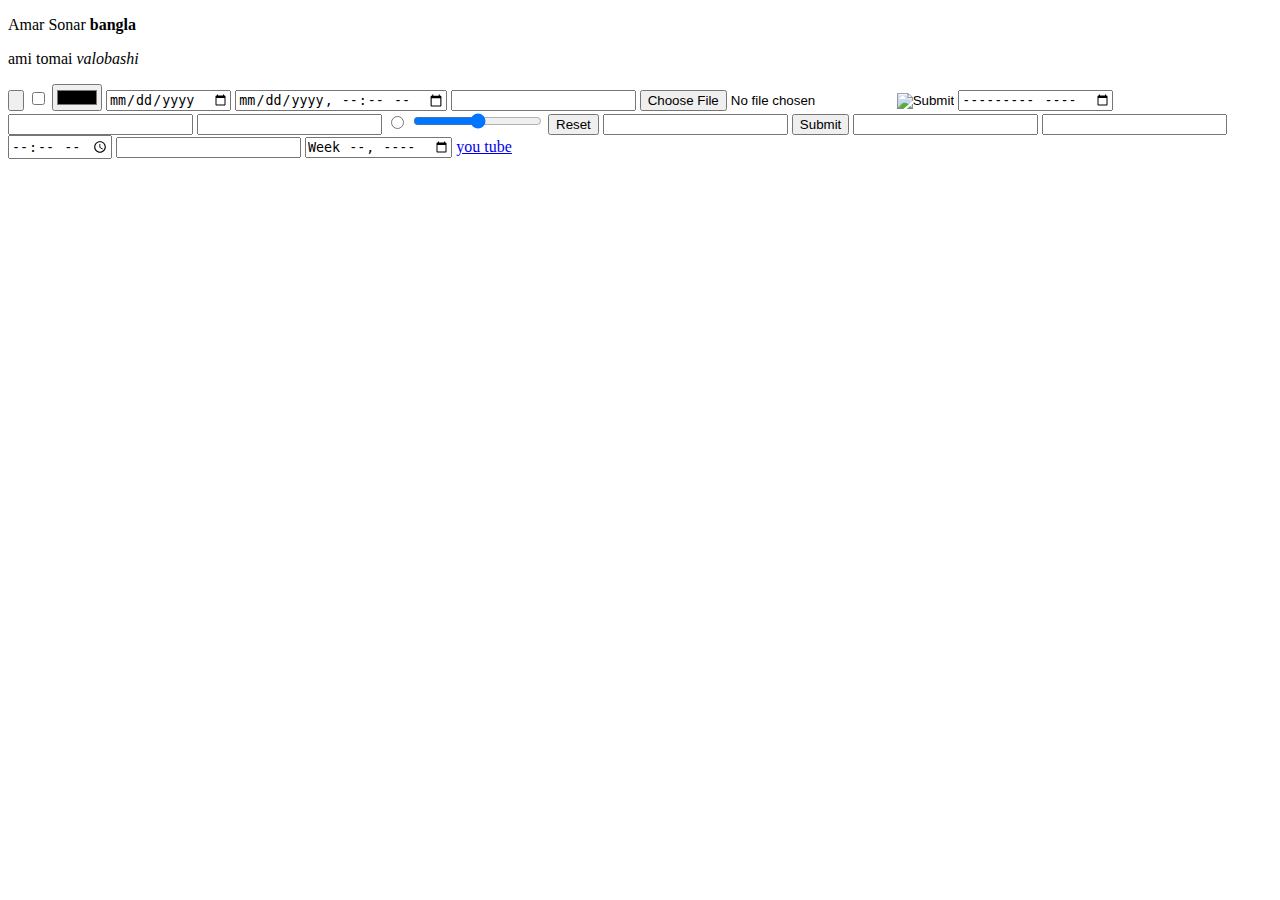
==== index.html @ 61a75ef0 "this is first commit" ====
<!DOCTYPE html>
<html lang="en">
<head>
    <meta charset="UTF-8">
    <meta http-equiv="X-UA-Compatible" content="IE=edge">
    <meta name="viewport" content="width=device-width, initial-scale=1.0">
    <title>Document</title>
    <link rel="shortcut icon" href="favicon.ico" type="image/x-icon">
</head>
<body>
    <p>Amar Sonar <b>bangla</b></p> <p>ami tomai <i>valobashi</i></p>

    <input type="button">
    <input type="checkbox">
    <input type="color">
    <input type="date">
    <input type="datetime-local">
    <input type="email">
    <input type="file">
    <input type="hidden">
    <input type="image">
    <input type="month">
    <input type="number">
    <input type="password">
    <input type="radio">
    <input type="range">
    <input type="reset">
    <input type="search">
    <input type="submit">
    <input type="tel">
    <input type="text">
    <input type="time">
    <input type="url">
    <input type="week"> 
    <a href="https://www.youtube.com/">you tube</a>
</body>
</html>
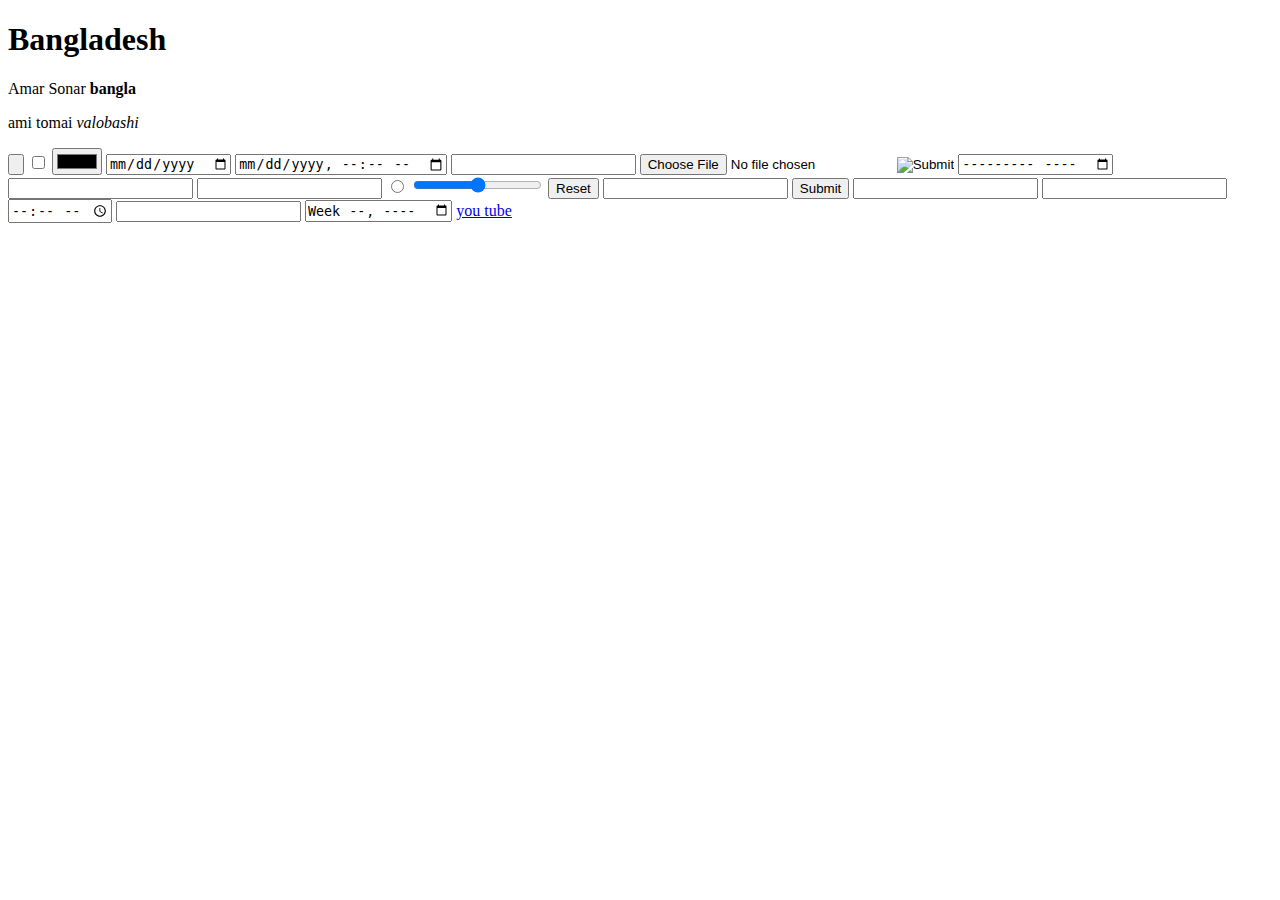
==== commit 25d6cc1a: "2nd changes" ====
--- a/index.html
+++ b/index.html
@@ -8,6 +8,8 @@
     <link rel="shortcut icon" href="favicon.ico" type="image/x-icon">
 </head>
 <body>
+    <h1>Bangladesh</h1>
+
     <p>Amar Sonar <b>bangla</b></p> <p>ami tomai <i>valobashi</i></p>
 
     <input type="button">
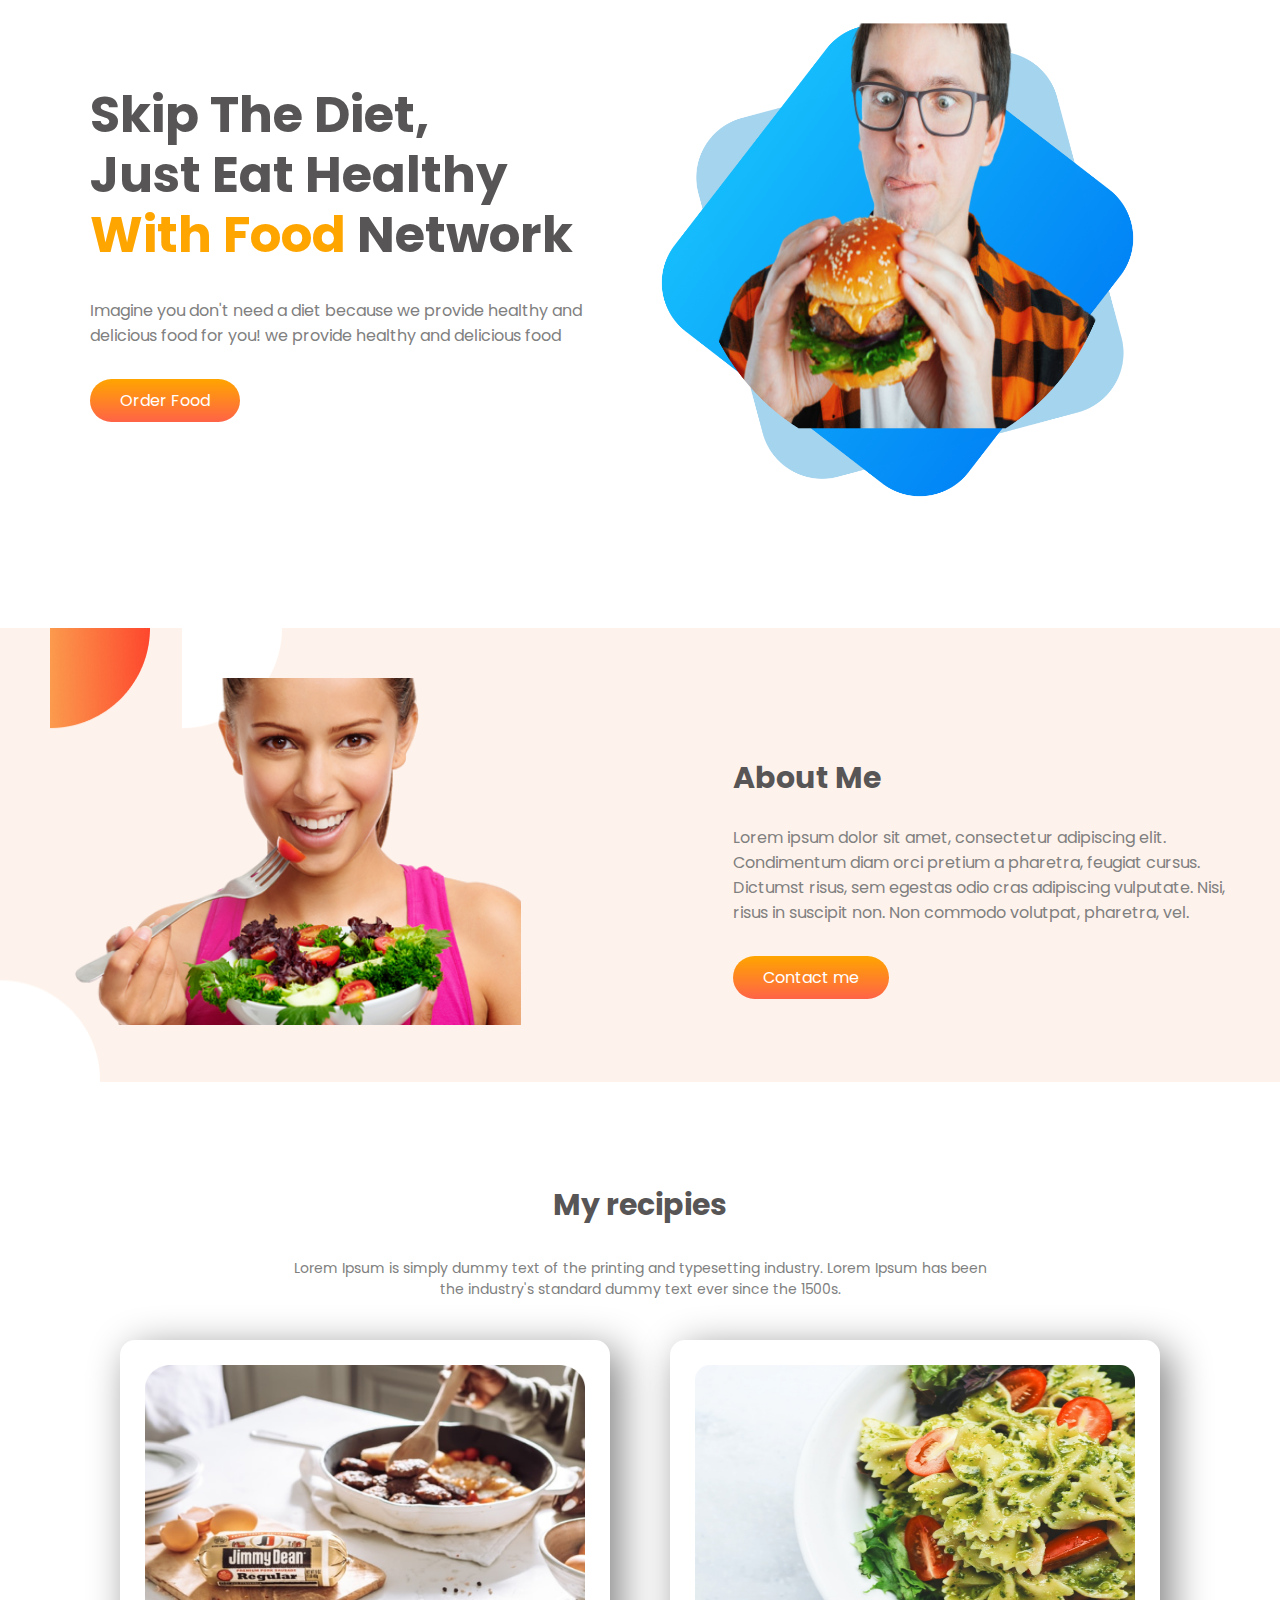
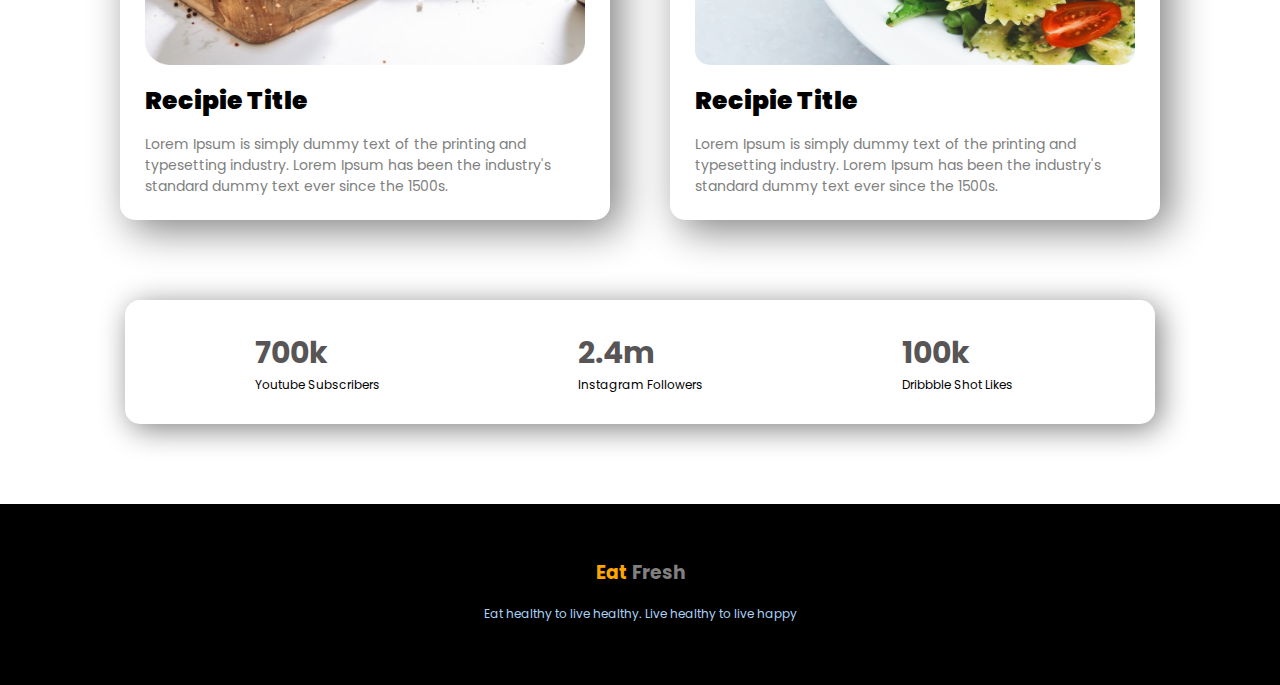
==== commit a2fba80a: "first commit" ====
--- a/index.html
+++ b/index.html
@@ -4,36 +4,82 @@
     <meta charset="UTF-8">
     <meta http-equiv="X-UA-Compatible" content="IE=edge">
     <meta name="viewport" content="width=device-width, initial-scale=1.0">
-    <title>Document</title>
-    <link rel="shortcut icon" href="favicon.ico" type="image/x-icon">
+    <link rel="preconnect" href="https://fonts.googleapis.com">
+    <link rel="preconnect" href="https://fonts.gstatic.com" crossorigin>
+    <link href="https://fonts.googleapis.com/css2?family=Lobster&family=Poppins&display=swap" rel="stylesheet">
+    <title>Praction Project 1</title>
+    <link rel="stylesheet" href="style.css">
 </head>
 <body>
-    <h1>Bangladesh</h1>
+    <section class="container top_bannar">
+        <div class="top_bannar_head">
+            <h1>Skip The Diet, <br>Just Eat Healthy <br><span class="orange_color">With Food</span> Network</h1>
+            <p>Imagine you don't need a diet because we provide healthy and delicious food for you! we provide healthy and delicious food</p>
+            <a class='button_link' href="">Order Food</a>
+        </div>
+        <div class="top_bannar_img">
+            <img src="eat-healthy-main/pic1.png" alt="">
+        </div>
+    </section>
 
-    <p>Amar Sonar <b>bangla</b></p> <p>ami tomai <i>valobashi</i></p>
+    <section class=" container about_me">
+        <div class="top_bannar_img">
+            <img src="eat-healthy-main\images\female\eat-healthy-food-png-transparent-eat-healthy-foodpng-images-woman-eating-png-480_319-removebg-preview.png" alt="">
+        </div>
+        <div class="top_bannar_head">
+            <h2>About Me</h2>
+            <p>Lorem ipsum dolor sit amet, consectetur adipiscing
+                elit. Condimentum diam orci pretium a pharetra,
+                feugiat cursus. Dictumst risus, sem egestas odio cras
+                adipiscing vulputate. Nisi, risus in suscipit non. Non
+                commodo volutpat, pharetra, vel.</p>
+            <a class='button_link' href="">Contact me</a>
+        </div>
+    </section>
 
-    <input type="button">
-    <input type="checkbox">
-    <input type="color">
-    <input type="date">
-    <input type="datetime-local">
-    <input type="email">
-    <input type="file">
-    <input type="hidden">
-    <input type="image">
-    <input type="month">
-    <input type="number">
-    <input type="password">
-    <input type="radio">
-    <input type="range">
-    <input type="reset">
-    <input type="search">
-    <input type="submit">
-    <input type="tel">
-    <input type="text">
-    <input type="time">
-    <input type="url">
-    <input type="week"> 
-    <a href="https://www.youtube.com/">you tube</a>
+    <section class="recipies">
+        <h3>My recipies</h3>
+        <p>Lorem Ipsum is simply dummy text of the printing and typesetting industry.
+            Lorem Ipsum has been <br>the industry's standard dummy text ever since the
+            1500s.</p>
+        <div class="my_recipies">
+            <div class="my_recipies_card">
+                <img src="eat-healthy-main/images/food/Project Cover.jpg" alt="">
+                <h4>Recipie Title</h4>
+                <p>Lorem Ipsum is simply dummy text of the printing and
+                    typesetting industry. Lorem Ipsum has been the industry's
+                    standard dummy text ever since the 1500s.</p>
+            </div>
+            <div class="my_recipies_card">
+                <img src="eat-healthy-main/images/food/Project Cover7.png" alt="">
+                <h4>Recipie Title</h4>
+                <p>Lorem Ipsum is simply dummy text of the printing and
+                    typesetting industry. Lorem Ipsum has been the industry's
+                    standard dummy text ever since the 1500s.</p>
+            </div>
+        </div>
+        
+    </section>
+
+    <section class="customer_review">
+        <div class="customer_review_card">
+            <div class="youtube">
+                <h2>700k</h2>
+                <p>Youtube Subscribers</p>
+            </div>
+            <div class="youtube">
+                <h2>2.4m</h2>
+                <p>Instagram Followers</p>
+            </div>
+            <div class="youtube">
+                <h2>100k</h2>
+                <p>Dribbble Shot Likes</p>
+            </div>
+        </div>
+    </section>
+    <footer class="footer">
+        <h3><span class="orange_color">Eat</span> Fresh</h3>
+        <p>Eat healthy to live healthy. Live healthy to live happy</p>
+    </footer>
 </body>
-</html>
+</html>--- a/style.css
+++ b/style.css
@@ -0,0 +1,144 @@
+
+body{
+font-family: 'Poppins', sans-serif;
+margin:0;
+}
+
+
+h1{
+    font-size: 50px;
+    font-weight:bolder;
+    color:rgb(87, 85, 85);
+    line-height: 60px;
+}
+
+.top_bannar{
+    margin-bottom: 100px;
+    display:flex;
+}
+
+h2{
+    font-size: 30px;
+    font-weight:bolder;
+    color:rgb(87, 85, 85);
+}
+
+.orange_color{
+    color:orange;
+}
+
+.button_link{
+    padding:10px 30px;
+    background-image: linear-gradient(orange,tomato);
+    color:white;
+    border-radius: 40px;
+    text-decoration: none;
+}
+
+.top_bannar_head p{
+    margin-bottom: 40px;
+    color:gray;
+}
+
+.top_bannar_head{
+    width:45%;
+    padding-left: 7%;
+    padding-right: 2%;
+    padding-top:4%;
+}
+
+.top_bannar_img{
+    width:50%;
+    padding-right:5%
+}
+
+.top_bannar_img img{
+    width:90%;
+}
+
+.about_me{
+    padding:50px 0;
+    background-image: url(eat-healthy-main/images/shapes/7.png);
+    display:flex;
+    margin-bottom: 100px;
+}
+
+.my_recipies{
+    margin: 0 7%;
+    display: flex;
+}
+.recipies h3{
+    text-align: center;
+    font-size: 30px;
+    font-weight:bolder;
+    color:rgb(87, 85, 85);
+}
+
+.recipies p{
+    color:gray;
+    text-align: center;
+    font-size: 14px;
+    margin-bottom: 40px;
+}
+
+.my_recipies_card{
+    width:40%;
+    height:450px;
+    box-shadow: 10px 10px 40px gray;
+    padding:25px 25px 5px;
+    border-radius: 15px;
+    margin:0 auto
+}
+
+.my_recipies_card img{
+    width:100%;
+    height: 300px;
+    border-radius: 15px;
+}
+
+.my_recipies_card h4{
+    font-weight: 900;
+    font-size: 25px;
+    margin-top: 10px;
+    margin-bottom: 0;
+}
+
+.my_recipies_card p{
+    text-align: left;
+   padding-bottom:20px;
+}
+
+.customer_review_card{
+    display: flex;
+    margin:80px 125px;
+    box-shadow: 5px 5px 30px gray;
+    border-radius: 15px;
+    padding:30px;
+}
+
+.customer_review_card h2{
+    margin: 0px;
+}
+
+.customer_review_card p{
+    margin:0;
+    font-size: 12px;
+}
+
+.youtube{
+    width: 30%;
+    margin:0 auto;
+    padding-left:100px;
+}
+
+footer{
+    background-color: black;
+    color:grey;
+    text-align: center;
+    padding:35px 50px 50px;
+}
+
+footer p{
+    font-size: 12px;
+    color:rgb(169, 209, 245)  
+}